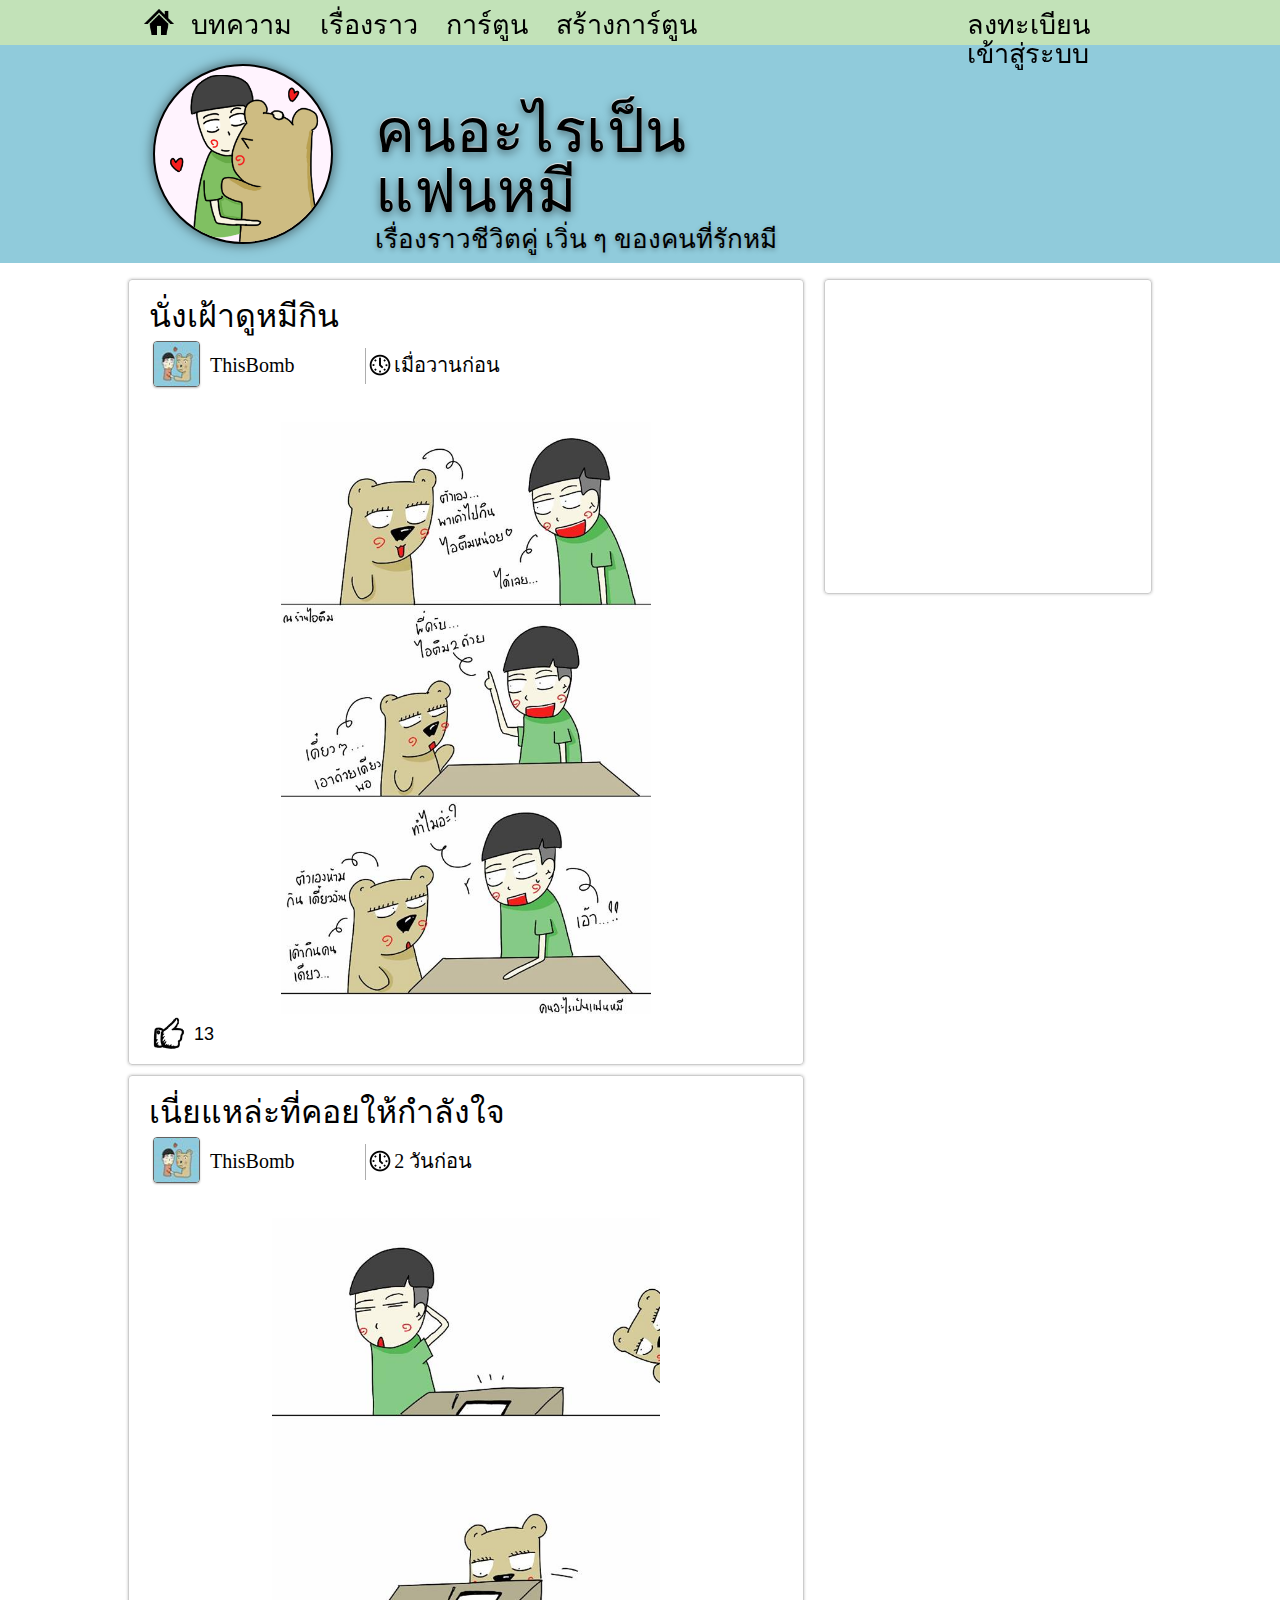
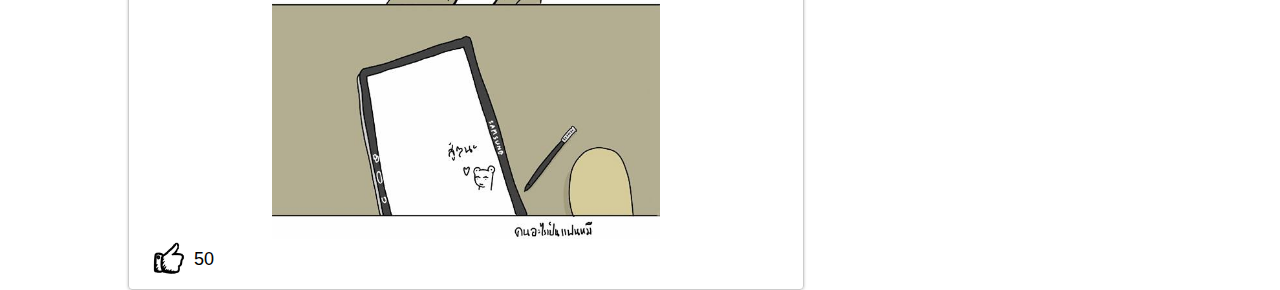
==== template/index3/cartoons.html @ 489a9be2 "New templates" ====
<!doctype html>
<html>
<head>
  <meta charset="utf-8">
  <meta name="viewport" content="initial-scale=1.0">
  <title>cartoons</title>
  <link rel="stylesheet" href="css/standardize.css">
  <link rel="stylesheet" href="css/cartoons-grid.css">
  <link rel="stylesheet" href="css/cartoons.css">
</head>
<body class="body cartoons clearfix">
  <div class="nav clearfix">
    <a href="index.html" class="nav-item button clearfix">
      <img class="button-img" alt="หน้าแรก" src="images/home-48.png">
    </a>
    <a href="#" class="nav-item nav-item-2">บทความ</a>
    <a class="nav-item nav-item-3" href="#">เรื่องราว</a>
    <a href="cartoons.html" class="nav-item nav-item-4">การ์ตูน</a>
    <a class="nav-item nav-item-5" href="#">สร้างการ์ตูน</a>
    <div class="nav-right clearfix">
      <a class="nav-item" href="#">ลงทะเบียน</a>
      <a class="nav-item" href="#">เข้าสู่ระบบ</a>
    </div>
  </div>
  <div class="header clearfix">
    <div class="wrapper clearfix">
      <div class="content">
        <div class="logo">
          <img class="_image" src="images/Sketch2643367.png">
        </div>
        <div class="headertext clearfix">
          <h1 class="title">คนอะไรเป็นแฟนหมี</h1>
          <h2 class="subtitle">เรื่องราวชีวิตคู่ เวิ่น ๆ
ของคนที่รักหมี</h2>
        </div>
      </div>
    </div>
  </div>
  <div class="content content-2 clearfix">
    <div class="post-item clearfix">
      <h2 class="post-item-title">นั่งเฝ้าดูหมีกิน</h2>
      <div class="post-item-infobar clearfix">
        <div class="post-item-profile-pic">
          <img class="_image _image-2" src="images/profilepicsmall.jpg">
        </div>
        <span class="post-item-owner">ThisBomb</span>
        <div class="post-item-infobar-spectator"></div>
        <div class="post-item-time clearfix">
          <span class="_text">เมื่อวานก่อน</span>
        </div>
      </div>
      <img class="post-item-contentpic post-item-contentpic-1" src="images/10710815_601527346625917_7680853728705594621_n.jpg">
      <div class="post-item-likebtn post-item-likebtn-1 clearfix">
        <img class="image" src="images/thumb-up_64.png">
      </div>
      <div class="post-item-likecount post-item-likecount-1 clearfix">
        <span class="_text _text-2">13        </span>
      </div>
    </div>
    <div class="post-item post-item-2 clearfix">
      <h2 class="post-item-title">เนี่ยแหล่ะที่คอยให้กำลังใจ</h2>
      <div class="post-item-infobar clearfix">
        <div class="post-item-profile-pic">
          <img class="_image _image-3" src="images/profilepicsmall.jpg">
        </div>
        <span class="post-item-owner">ThisBomb</span>
        <div class="post-item-infobar-spectator"></div>
        <div class="post-item-time clearfix">
          <span class="_text">2 วันก่อน</span>
        </div>
      </div>
      <img class="post-item-contentpic post-item-contentpic-2" src="images/10534630_601058643339454_7851416848481355807_n.jpg">
      <div class="post-item-likebtn post-item-likebtn-2 clearfix">
        <img class="image" src="images/thumb-up_64.png">
      </div>
      <div class="post-item-likecount post-item-likecount-2 clearfix">
        <span class="_text">50</span>
      </div>
    </div>
  </div>
  <div class="sidebar"></div>
</body>
</html>
---- template/index3/css/standardize.css ----
/*! normalize.css v2.1.0 | MIT License | git.io/normalize */

/* ==========================================================================
   HTML5 display definitions
   ========================================================================== */

/**
 * Correct `block` display not defined in IE 8/9.
 */

article,
aside,
details,
figcaption,
figure,
footer,
header,
hgroup,
main,
nav,
section,
summary {
    display: block;
}

/**
 * Correct `inline-block` display not defined in IE 8/9.
 */

audio,
canvas,
video {
    display: inline-block;
}

/**
 * Prevent modern browsers from displaying `audio` without controls.
 * Remove excess height in iOS 5 devices.
 */

audio:not([controls]) {
    display: none;
    height: 0;
}

/**
 * Address styling not present in IE 8/9.
 */

[hidden] {
    display: none;
}

/* ==========================================================================
   Base
   ========================================================================== */

/**
 * 1. Set default font family to sans-serif.
 * 2. Prevent iOS text size adjust after orientation change, without disabling
 *    user zoom.
 * 3. Ensure that the HTML is always 100% height. This fixed body height issues in Chrome for example.
 */

html {
    font-family: sans-serif; /* 1 */
    -webkit-text-size-adjust: 100%; /* 2 */
    -ms-text-size-adjust: 100%; /* 2 */
    min-height: 100%;
}

/**
 * Remove default margin.
 */

body {
    margin: 0;
}

/* ==========================================================================
   Links
   ========================================================================== */

/**
 * Address `outline` inconsistency between Chrome and other browsers.
 */

a:focus {
    outline: thin dotted;
}

/**
 * Improve readability when focused and also mouse hovered in all browsers.
 */

a:active,
a:hover {
    outline: 0;
}

/* ==========================================================================
   Typography
   ========================================================================== */

/**
 * Address variable `h1` font-size and margin within `section` and `article`
 * contexts in Firefox 4+, Safari 5, and Chrome.
 */

h1 {
    font-size: 2em;
    margin: 0.67em 0;
}

/**
 * Address styling not present in IE 8/9, Safari 5, and Chrome.
 */

abbr[title] {
    border-bottom: 1px dotted;
}

/**
 * Address style set to `bolder` in Firefox 4+, Safari 5, and Chrome.
 */

b,
strong {
    font-weight: bold;
}

/**
 * Address styling not present in Safari 5 and Chrome.
 */

dfn {
    font-style: italic;
}

/**
 * Address differences between Firefox and other browsers.
 */

hr {
    -moz-box-sizing: content-box;
    box-sizing: content-box;
    height: 0;
}

/**
 * Address styling not present in IE 8/9.
 */

mark {
    background: #ff0;
    color: #000;
}

/**
 * Correct font family set oddly in Safari 5 and Chrome.
 */

code,
kbd,
pre,
samp {
    font-family: monospace, serif;
    font-size: 1em;
}

/**
 * Improve readability of pre-formatted text in all browsers.
 */

pre {
    white-space: pre-wrap;
}

/**
 * Set consistent quote types.
 */

q {
    quotes: "\201C" "\201D" "\2018" "\2019";
}

/**
 * Address inconsistent and variable font size in all browsers.
 */

small {
    font-size: 80%;
}

/**
 * Prevent `sub` and `sup` affecting `line-height` in all browsers.
 */

sub,
sup {
    font-size: 75%;
    line-height: 0;
    position: relative;
    vertical-align: baseline;
}

sup {
    top: -0.5em;
}

sub {
    bottom: -0.25em;
}

/* ==========================================================================
   Embedded content
   ========================================================================== */

/**
 * Remove border when inside `a` element in IE 8/9.
 */

img {
    border: 0;
}

/**
 * Correct overflow displayed oddly in IE 9.
 */

svg:not(:root) {
    overflow: hidden;
}

/* ==========================================================================
   Figures
   ========================================================================== */

/**
 * Address margin not present in IE 8/9 and Safari 5.
 */

figure {
    margin: 0;
}

/* ==========================================================================
   Forms
   ========================================================================== */

/**
 * Define consistent border, margin, and padding.
 */
fieldset {
    margin: 0 2px;
    padding: 0.35em 0.625em 0.75em;
}

/**
 * 1. Correct `color` not being inherited in IE 8/9.
 * 2. Remove padding so people aren't caught out if they zero out fieldsets.
 */

legend {
    border: 0; /* 1 */
    padding: 0; /* 2 */
}

/**
 * 1. Correct font family not being inherited in all browsers.
 * 2. Correct font size not being inherited in all browsers.
 * 3. Address margins set differently in Firefox 4+, Safari 5, and Chrome.
 */

button,
input,
select,
textarea {
    font-family: inherit; /* 1 */
    font-size: 100%; /* 2 */
    font-weight: inherit; /* 1 */
    margin: 0; /* 3 */
    padding: 0;
}

/**
 * Remove the default button background color that browsers set
 */

button {
    background: transparent;
}

/**
 * Address Firefox 4+ setting `line-height` on `input` using `!important` in
 * the UA stylesheet.
 */

button,
input {
    line-height: normal;
}

/**
 * Address inconsistent `text-transform` inheritance for `button` and `select`.
 * All other form control elements do not inherit `text-transform` values.
 * Correct `button` style inheritance in Chrome, Safari 5+, and IE 8+.
 * Correct `select` style inheritance in Firefox 4+ and Opera.
 */

button,
select {
    text-transform: none;
}

/**
 * Make sure selects don't get the default browser styles.
 */
select {
  -webkit-appearance: none;
}


/**
 * 1. Avoid the WebKit bug in Android 4.0.* where (2) destroys native `audio`
 *    and `video` controls.
 * 2. Correct inability to style clickable `input` types in iOS.
 * 3. Improve usability and consistency of cursor style between image-type
 *    `input` and others.
 */

button,
html input[type="button"], /* 1 */
input[type="reset"],
input[type="submit"] {
    -webkit-appearance: button; /* 2 */
    cursor: pointer; /* 3 */
}

/**
 * Re-set default cursor for disabled elements.
 */

button[disabled],
html input[disabled] {
    cursor: default;
}

/**
 * 1. Address box sizing set to `content-box` in IE 8/9.
 * 2. Remove excess padding in IE 8/9.
 */

input[type="checkbox"],
input[type="radio"] {
    box-sizing: border-box; /* 1 */
    padding: 0; /* 2 */
}

/**
 * 1. Address `appearance` set to `searchfield` in Safari 5 and Chrome.
 * 2. Address `box-sizing` set to `border-box` in Safari 5 and Chrome
 *    (include `-moz` to future-proof).
 */

input[type="search"] {
    -webkit-appearance: textfield; /* 1 */
    -moz-box-sizing: content-box;
    -webkit-box-sizing: content-box; /* 2 */
    box-sizing: content-box;
}

/**
 * Remove inner padding and search cancel button in Safari 5 and Chrome
 * on OS X.
 */

input[type="search"]::-webkit-search-cancel-button,
input[type="search"]::-webkit-search-decoration {
    -webkit-appearance: none;
}

/**
 * Remove inner padding and border in Firefox 4+.
 */

button::-moz-focus-inner,
input::-moz-focus-inner {
    border: 0;
    padding: 0;
}

/**
 * 1. Remove default vertical scrollbar in IE 8/9.
 * 2. Improve readability and alignment in all browsers.
 * 3. Disable resizing by default.
 */

textarea {
    overflow: auto; /* 1 */
    vertical-align: top; /* 2 */
    resize: none; /* 3 */
}

/* ==========================================================================
   Tables
   ========================================================================== */

/**
 * Remove most spacing between table cells.
 */

table {
    border-collapse: collapse;
    border-spacing: 0;
}



html, body, div, span, applet, object, iframe,
h1, h2, h3, h4, h5, h6, p, blockquote, pre,
a, abbr, acronym, address, big, cite, code,
del, dfn, em, font, img, ins, kbd, q, s, samp,
small, strike, strong, sub, sup, tt, var,
dl, dt, dd, ol, ul, li,
fieldset, form, label, legend,
table, caption, tbody, tfoot, thead, tr, th, td {
  margin: 0;
  padding: 0;
  border: 0;
  outline: 0;
  font-weight: inherit;
  font-style: inherit;
  font-size: 100%;
  font-family: inherit;
  vertical-align: baseline;
}
/* remember to define focus styles! */
:focus {
  outline: 0;
}
body {
  line-height: 1;
  color: black;
  background: white;
}
ol, ul, li {
  list-style: none;
}
/* tables still need 'cellspacing="0"' in the markup */
table {
  border-collapse: separate;
  border-spacing: 0;
}
caption, th, td {
  text-align: left;
  font-weight: normal;
}
blockquote:before, blockquote:after,
q:before, q:after {
  content: "";
}
blockquote, q {
  quotes: "" "";
}
a,
a:hover,
a:visited {
  text-decoration: none;
}
button,
input,
fieldset,
textarea,
select {
  font-size: inherit;
  color: inherit;
  border: none;
}
img {
  width: 100%;
  height: auto;
}
.clearfix:before, .clearfix:after { content: ""; display: table; }
.clearfix:after { clear: both; }
.clearfix { *zoom: 1; }

* {
  -moz-box-sizing: border-box;
  box-sizing: border-box;
}
---- template/index3/css/cartoons-grid.css ----
.fluid-span-1 {
  width: 6.5%;
}

.fluid-span-2 {
  width: 15%;
}

.fluid-span-3 {
  width: 23.5%;
}

.fluid-span-4 {
  width: 32%;
}

.fluid-span-5 {
  width: 40.5%;
}

.fluid-span-6 {
  width: 49%;
}

.fluid-span-7 {
  width: 57.5%;
}

.fluid-span-8 {
  width: 66%;
}

.fluid-span-9 {
  width: 74.5%;
}

.fluid-span-10 {
  width: 83%;
}

.fluid-span-11 {
  width: 91.5%;
}

.fluid-span-12 {
  width: 100%;
}

.fluid-offset-1 {
  margin-left: 8.5%;
}

.fluid-offset-2 {
  margin-left: 17%;
}

.fluid-offset-3 {
  margin-left: 25.5%;
}

.fluid-offset-4 {
  margin-left: 34%;
}

.fluid-offset-5 {
  margin-left: 42.5%;
}

.fluid-offset-6 {
  margin-left: 51%;
}

.fluid-offset-7 {
  margin-left: 59.5%;
}

.fluid-offset-8 {
  margin-left: 68%;
}

.fluid-offset-9 {
  margin-left: 76.5%;
}

.fluid-offset-10 {
  margin-left: 85%;
}

.fluid-offset-11 {
  margin-left: 93.5%;
}
---- template/index3/css/cartoons.css ----
html{font-size:20px;}

body{background-color:rgb(255, 255, 255);font-family:THSarabunNew-Bold;font-weight:normal;line-height:1.2;color:rgb(0, 0, 0);}

.button{width:3rem;height:1.5rem;margin:0.35rem 0 0 10.08073%;-webkit-transition:all 0.2s ease;-moz-transition:all 0.2s ease;-o-transition:all 0.2s ease;-ms-transition:all 0.2s ease;transition:all 0.2s ease;}

.button-img{display:block;width:1.5rem;height:auto;margin:0 auto;overflow:hidden;}

.content{float:left;}

.header{position:relative;float:left;z-index:37;width:100%;margin-top:2.25rem;background-color:rgb(144, 203, 219);}

.headertext{position:relative;float:left;width:40.7299999999%;height:6.2rem;margin:2.85rem 0 0 2.1rem;}

.image{display:block;float:left;width:1.95rem;height:auto;overflow:hidden;}

.logo{position:relative;float:left;width:9rem;height:9rem;margin:0.95rem 0 0 2.48698%;border:0.1rem solid rgb(0, 0, 0);border-radius:4.5rem;background-color:#fff3fe;box-shadow:0 0 12px 1px rgba(0, 0, 0, .5);overflow:hidden;}

.nav{position:fixed;top:0;left:0;right:0;z-index:47;width:100%;height:2.25rem;margin:0 auto;background-color:#c2e2b8;}

.nav-item{display:block;float:left;}

.nav-right{float:right;width:10.55rem;height:1.45rem;margin:0.6rem 10% 0 0;}

.nav-right .nav-item{min-height:1.45rem;padding-left:1.3rem;font:400 27px/1 'TH Sarabun New';color:rgb(0, 0, 0);-webkit-transition:color 0.2s ease;-moz-transition:color 0.2s ease;-o-transition:color 0.2s ease;-ms-transition:color 0.2s ease;transition:color 0.2s ease;}

.nav-item-2:hover,.nav-item-3:hover,.nav-item-4:hover,.nav-item-5:hover,.nav-right .nav-item:hover{font-family:THSarabunNew;font-weight:normal;color:rgb(255, 161, 21);}

.post-item{float:left;width:100%;padding:0.5rem;border:0.05rem solid #cccccc;border-radius:0.2rem;box-shadow:0 0 3px rgba(0, 0, 0, 0.25);}

.post-item-contentpic{display:block;height:auto;margin:6.6rem auto 0;overflow:hidden;}

.post-item-infobar{float:left;clear:both;width:100%;margin-top:0.35rem;padding-left:0.7rem;}

.post-item-infobar-spectator{float:left;width:0.05rem;height:1.8rem;margin-top:0.35rem;background-color:#adadad;}

.post-item-likebtn{position:relative;float:left;clear:both;width:40px;height:2rem;margin-left:0.5rem;}

.post-item-likebtn:hover{background-color:#ededed;}

.post-item-likecount{position:relative;float:left;width:9.8039215686%;height:2rem;padding-left:0.25rem;}

.post-item-owner{display:block;float:left;width:24.2474916387%;min-height:1.2rem;margin:0.6rem 0 0 0.5rem;color:rgb(0, 0, 0);}

.post-item-profile-pic{position:relative;float:left;width:2.35rem;height:2.3rem;border:0.05rem solid #616161;border-radius:0.2rem;box-shadow:0 1px 2px rgba(0, 0, 0, 0.27);overflow:hidden;}

.post-item-time{float:left;width:27.87%;height:1.2rem;margin-top:0.6rem;padding-left:1.4rem;background-image:url('../images/clock-48.png');background-repeat:no-repeat;background-size:auto auto;background-position:-10px 50%;}

.post-item-title{float:left;width:100%;min-height:1.7rem;margin-top:0.5rem;padding-right:0.5rem;padding-left:0.5rem;font-size:32px;line-height:1;color:rgb(0, 0, 0);}

.sidebar{position:relative;float:right;z-index:29;width:25.5989583333%;height:15.75rem;margin:0.8rem 10% 0 0;padding:0.5rem;border:0.05rem solid #cccccc;border-radius:0.2rem;box-shadow:0 0 3px rgba(0, 0, 0, 0.25);}

.subtitle{float:left;clear:both;text-shadow:0 2px 5px rgba(0, 0, 0, 0.3);font:26px/1.38 THSarabunNew;color:rgb(0, 0, 0);}

.title{float:left;text-shadow:0 3px 9px rgba(0, 0, 0, .5), 0 -1px 1px #ffffff;font:60px/1 JpKillTime;color:rgb(0, 0, 0);}

.wrapper{width:80%;height:10.9rem;margin:0 auto;}

.wrapper .content{width:100%;height:10.9rem;overflow:visible;}

._image{display:block;position:absolute;height:auto;overflow:hidden;}

._text{display:block;float:left;color:rgb(0, 0, 0);}

.logo ._image{top:0.45rem;left:-8.5227272728%;z-index:33;width:10.4rem;}

.post-item-likecount ._text{width:100%;min-height:0.9rem;font:400 18px/2.25 Helvetica;}

.post-item-profile-pic ._image{top:0;bottom:0;left:0;right:0;width:100%;margin:auto;}

.post-item-time ._text{min-height:1.2rem;font-family:THSarabunNew;}

.content-2{position:relative;clear:both;z-index:28;width:52.8333333333%;margin:0.8rem 0 0 10%;}

.nav-item-2,.nav-item-3,.nav-item-4,.nav-item-5{margin-top:0.6rem;padding-right:1.3rem;padding-left:0.1rem;font:400 27px/1 'TH Sarabun New';color:rgb(0, 0, 0);-webkit-transition:color 0.2s ease;-moz-transition:color 0.2s ease;-o-transition:color 0.2s ease;-ms-transition:color 0.2s ease;transition:color 0.2s ease;}

.post-item-2{clear:both;margin-top:0.5rem;}

.post-item-contentpic-1{width:18.5rem;}

.post-item-contentpic-2{width:19.4rem;}

.post-item-likebtn-1{z-index:24;}

.post-item-likebtn-2{z-index:9;}

.post-item-likecount-1{z-index:26;}

.post-item-likecount-2{z-index:11;}

.post-item-profile-pic ._image-2{z-index:19;}

.post-item-profile-pic ._image-3{z-index:4;}

@media(max-width: 960px) {
.content{width:60.8333333333%;}

.content .headertext{width:40.7291666666%;height:5.1rem;margin-top:2.4rem;margin-left:1.8rem;-webkit-transition:all 0.2s ease;-moz-transition:all 0.2s ease;-o-transition:all 0.2s ease;-ms-transition:all 0.2s ease;transition:all 0.2s ease;}

.content .logo{width:7.2rem;height:7.2rem;margin-top:1.05rem;margin-left:3.75%;}

.header{position:relative;z-index:37;}

.header .wrapper{width:48rem;height:auto;}

.headertext .subtitle{font-size:23px;}

.headertext .title{font-size:55px;}

.nav{left:0;right:0;margin-right:auto;margin-left:auto;}

.nav .button{margin-left:0;}

.nav .nav-right{width:10.65rem;margin-right:0;}

.nav-item .button-img{height:auto;}

.post-item .post-item-contentpic{height:auto;}

.post-item .post-item-likebtn{position:relative;width:6.9395017793%;}

.post-item .post-item-likecount{position:relative;}

.post-item-infobar .post-item-owner{width:34.8056771455%;}

.post-item-likebtn .image{height:auto;margin-left:-0.84135%;}

.sidebar{position:relative;z-index:29;width:33.6458333333%;margin-right:1.9987%;}

.wrapper .content{height:9.15rem;}

.logo ._image{left:-8.5714285715%;width:8.45rem;height:auto;}

.post-item-likecount ._text{width:98.7564206542%;}

.post-item-profile-pic ._image{top:0;bottom:0;left:0;right:0;height:auto;margin:auto;}

.content .post-item-2{margin-top:0.65rem;margin-left:-0.06689%;}

.content-2{position:relative;z-index:28;margin-left:1.9987%;}

.nav .nav-item-4,.nav .nav-item-5{font-family:THSarabunNew;font-weight:normal;}

.post-item .post-item-contentpic-1{float:left;clear:both;margin-top:1.75rem;margin-right:0;margin-left:17.07629%;}

.post-item .post-item-likebtn-1{z-index:24;}

.post-item .post-item-likebtn-2{z-index:9;}

.post-item .post-item-likecount-1{z-index:26;}

.post-item .post-item-likecount-2{z-index:11;}

.post-item-likecount ._text-2{margin-left:-0.93575%;font-style:normal;}
}
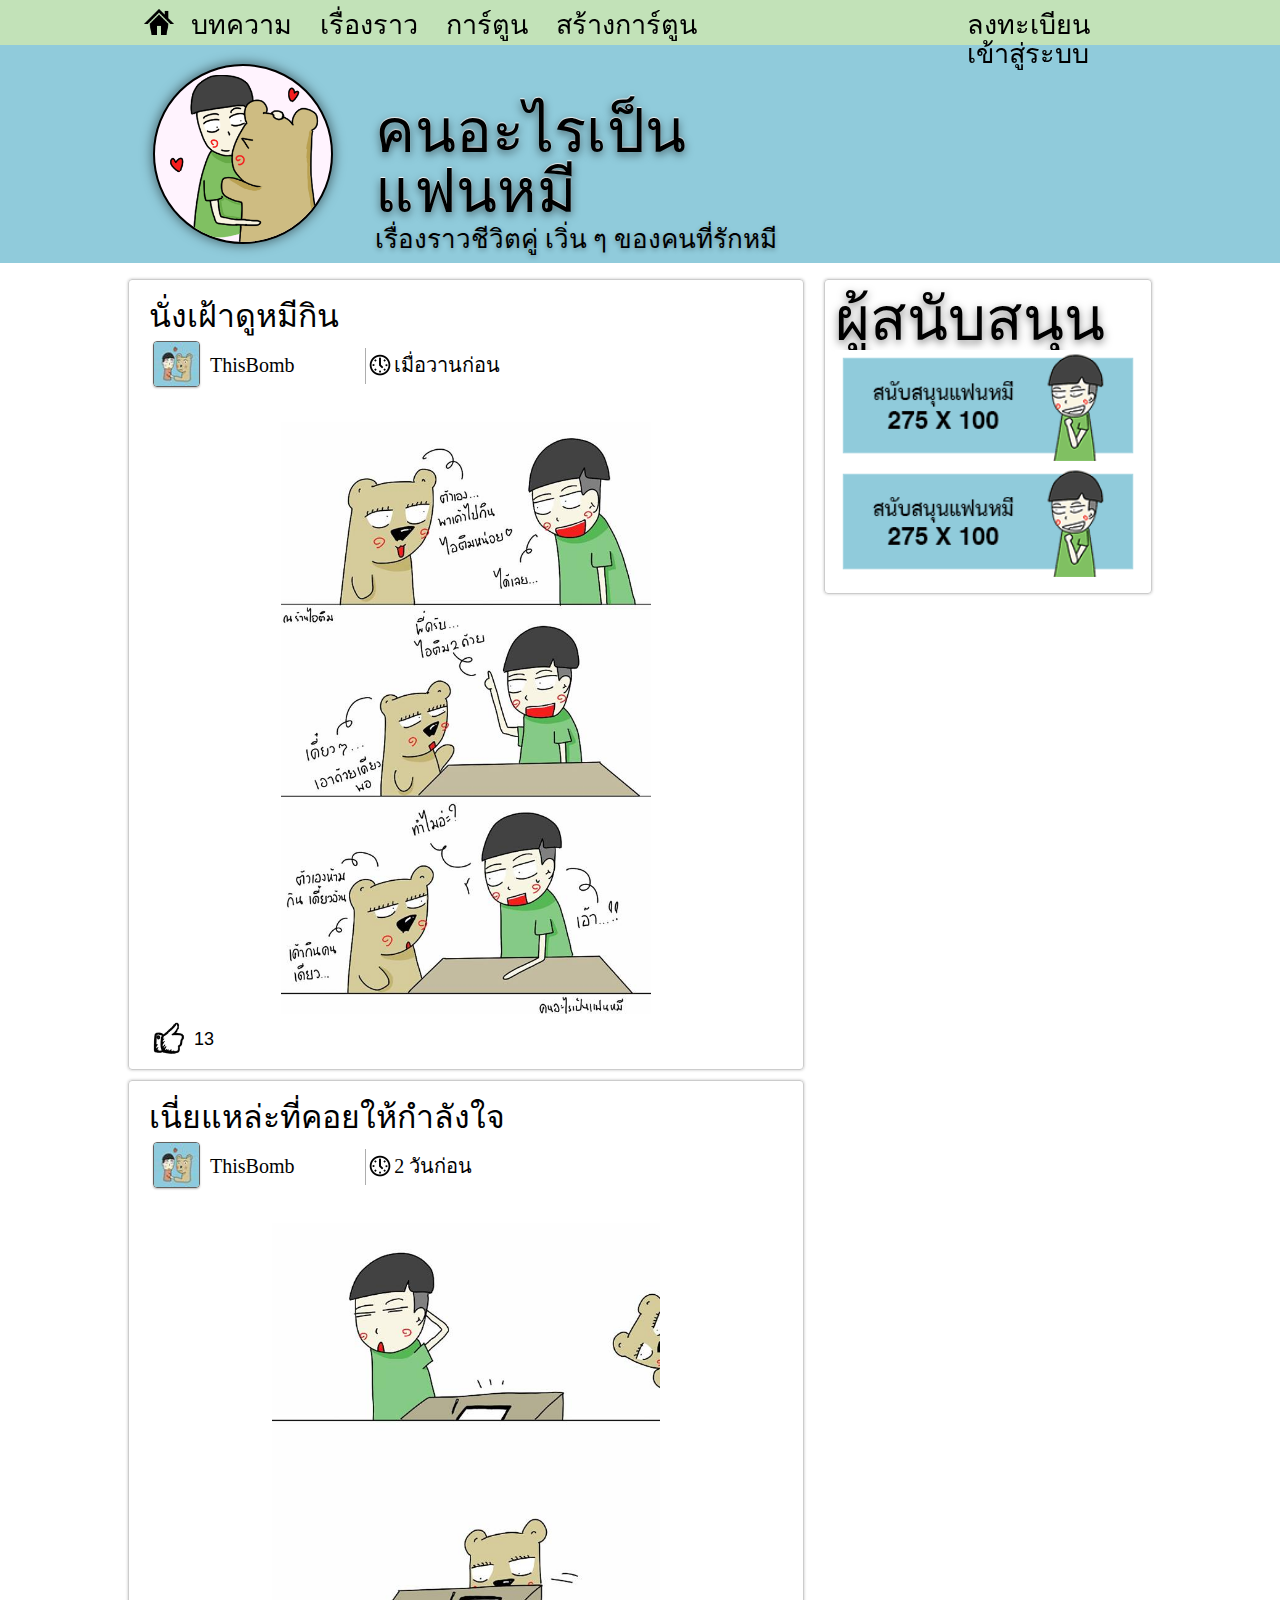
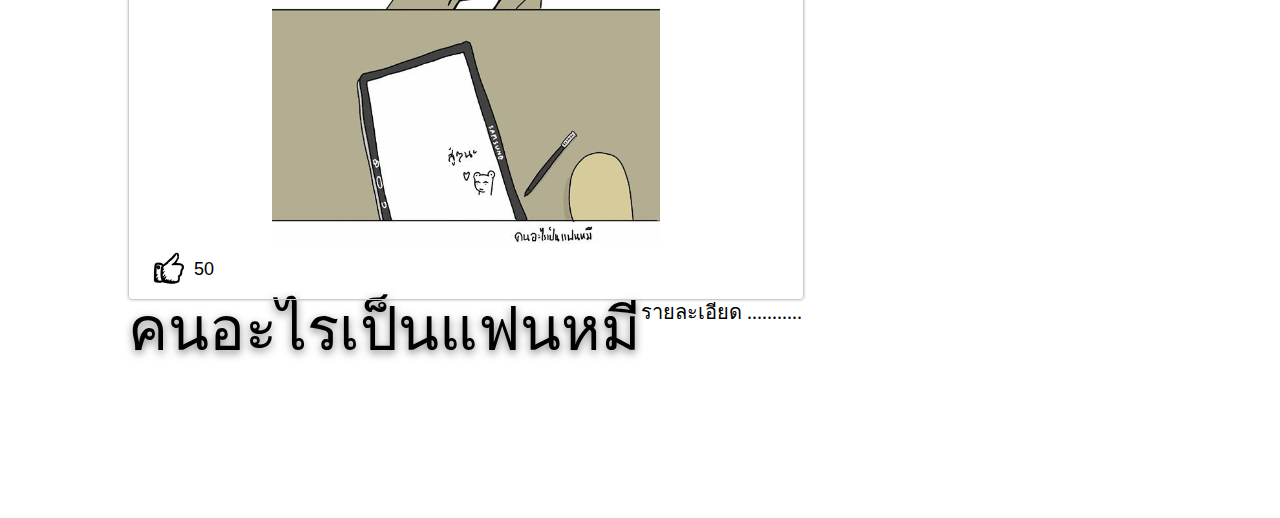
==== commit 3374b384: "Add template index" ====
--- a/template/index3/cartoons.html
+++ b/template/index3/cartoons.html
@@ -3,7 +3,7 @@
 <head>
   <meta charset="utf-8">
   <meta name="viewport" content="initial-scale=1.0">
-  <title>cartoons</title>
+  <title>Cartoon</title>
   <link rel="stylesheet" href="css/standardize.css">
   <link rel="stylesheet" href="css/cartoons-grid.css">
   <link rel="stylesheet" href="css/cartoons.css">
@@ -49,7 +49,9 @@
           <span class="_text">เมื่อวานก่อน</span>
         </div>
       </div>
-      <img class="post-item-contentpic post-item-contentpic-1" src="images/10710815_601527346625917_7680853728705594621_n.jpg">
+      <div class="post-item-contentpic post-item-contentpic-1 clearfix">
+        <img class="post-item-img" src="images/10710815_601527346625917_7680853728705594621_n.jpg">
+      </div>
       <div class="post-item-likebtn post-item-likebtn-1 clearfix">
         <img class="image" src="images/thumb-up_64.png">
       </div>
@@ -69,7 +71,9 @@
           <span class="_text">2 วันก่อน</span>
         </div>
       </div>
-      <img class="post-item-contentpic post-item-contentpic-2" src="images/10534630_601058643339454_7851416848481355807_n.jpg">
+      <div class="post-item-contentpic post-item-contentpic-2 clearfix">
+        <img class="post-item-img" src="images/10534630_601058643339454_7851416848481355807_n.jpg">
+      </div>
       <div class="post-item-likebtn post-item-likebtn-2 clearfix">
         <img class="image" src="images/thumb-up_64.png">
       </div>
@@ -78,6 +82,28 @@
       </div>
     </div>
   </div>
-  <div class="sidebar"></div>
+  <div class="sidebar clearfix">
+    <div class="adsupnaja clearfix">
+      <h2 class="title">ผู้สนับสนุน      </h2>
+      <a href="#" class="adnaja-item clearfix">
+        <img class="adnaja-img" src="images/ads.gif">
+      </a>
+      <a href="#" class="adnaja-item clearfix">
+        <img class="adnaja-img" src="images/ads.gif">
+      </a>
+    </div>
+  </div>
+  <div class="footer clearfix">
+    <div class="bear clearfix">
+      <img class="image _image" src="images/Sketch216133034.png">
+    </div>
+    <div class="wrapper clearfix">
+      <h3 class="title">คนอะไรเป็นแฟนหมี      </h3>
+      <div class="description">
+        <p>รายละเอียด ...........</p>
+        <p><br></p>
+</div>
+    </div>
+  </div>
 </body>
 </html>